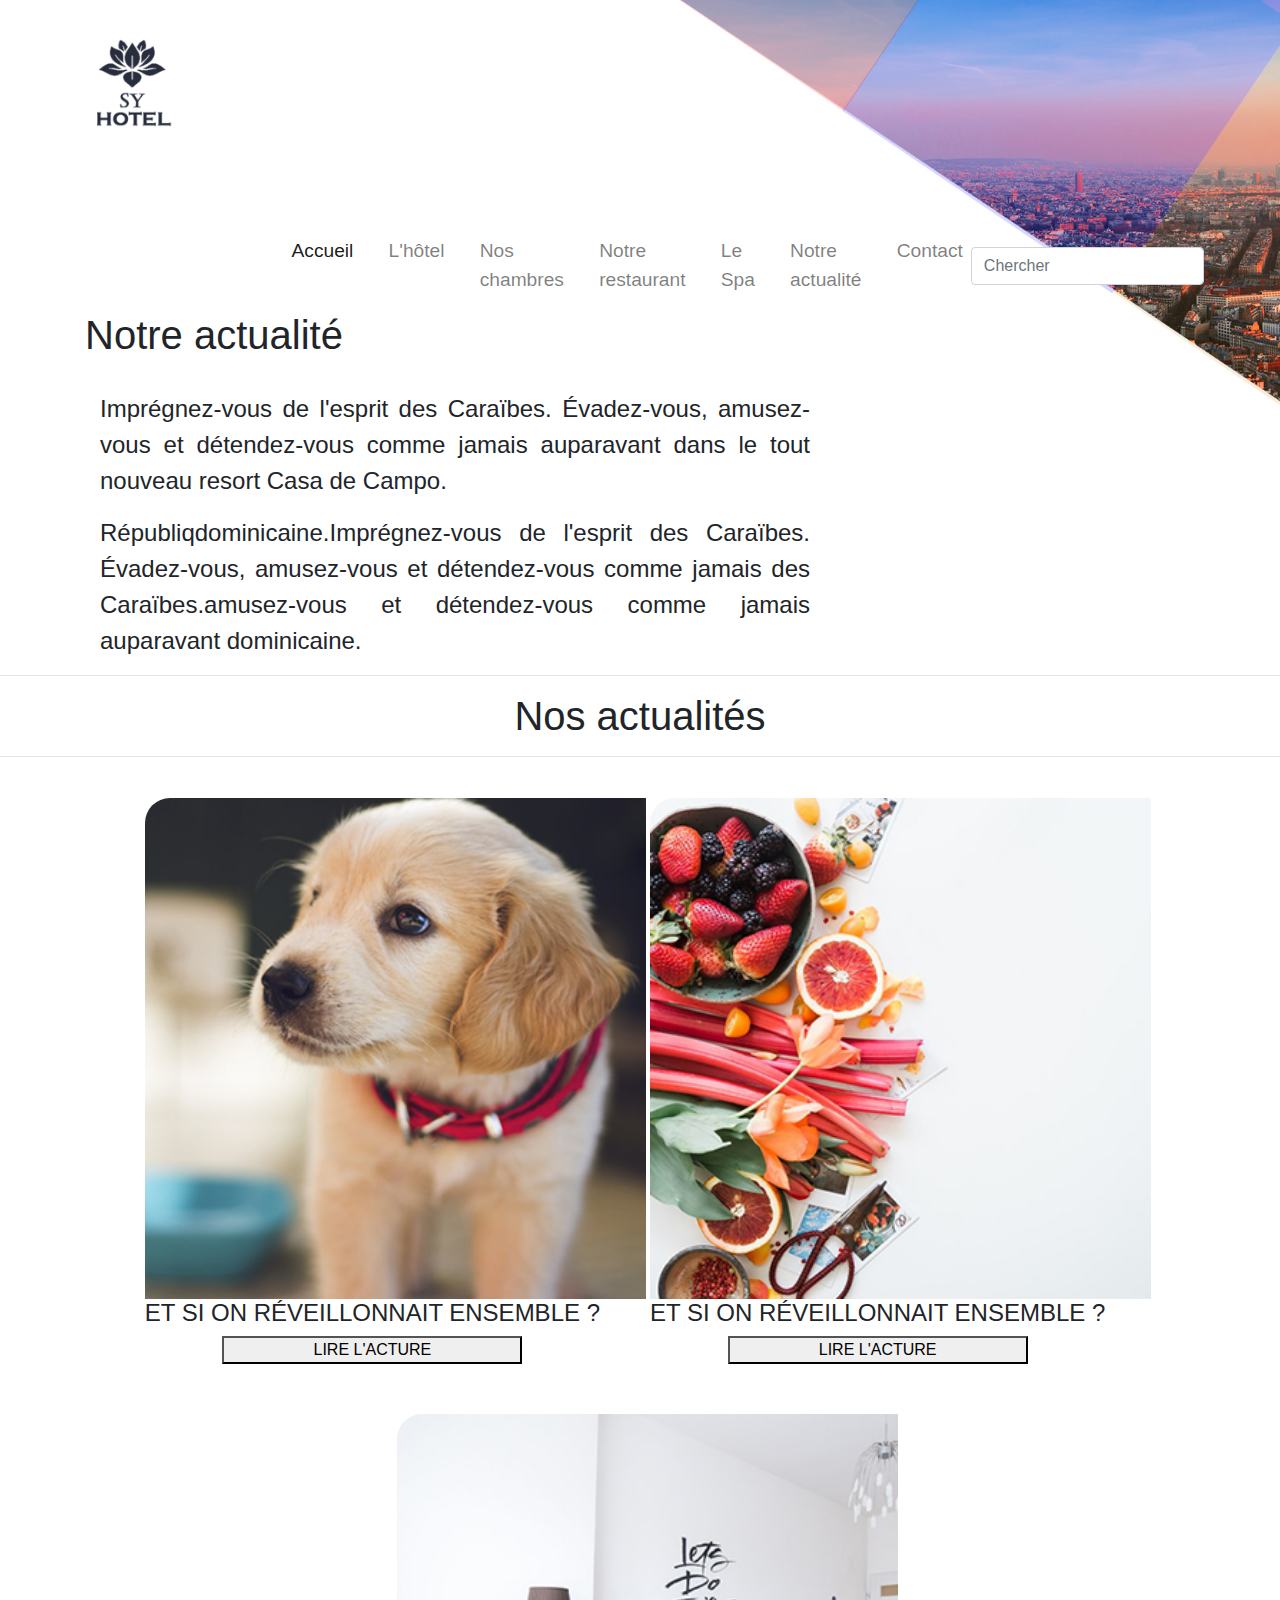
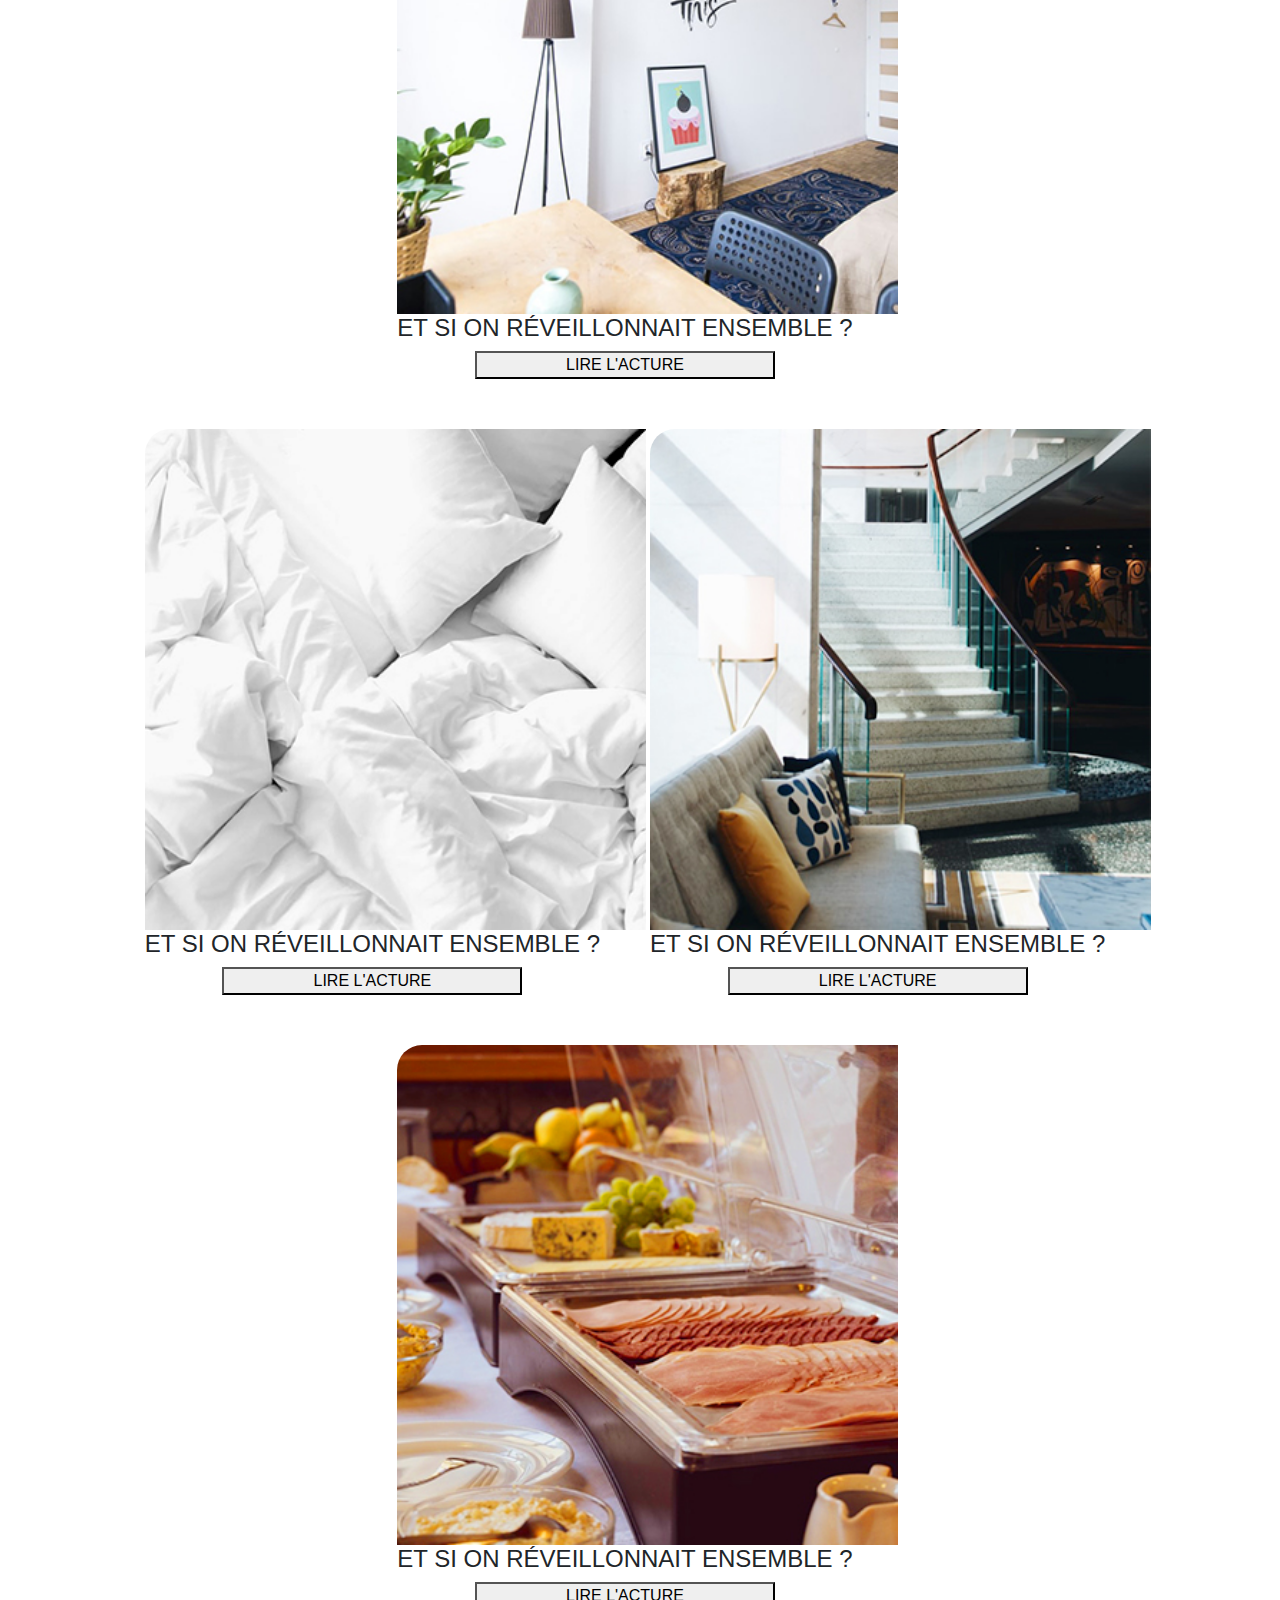
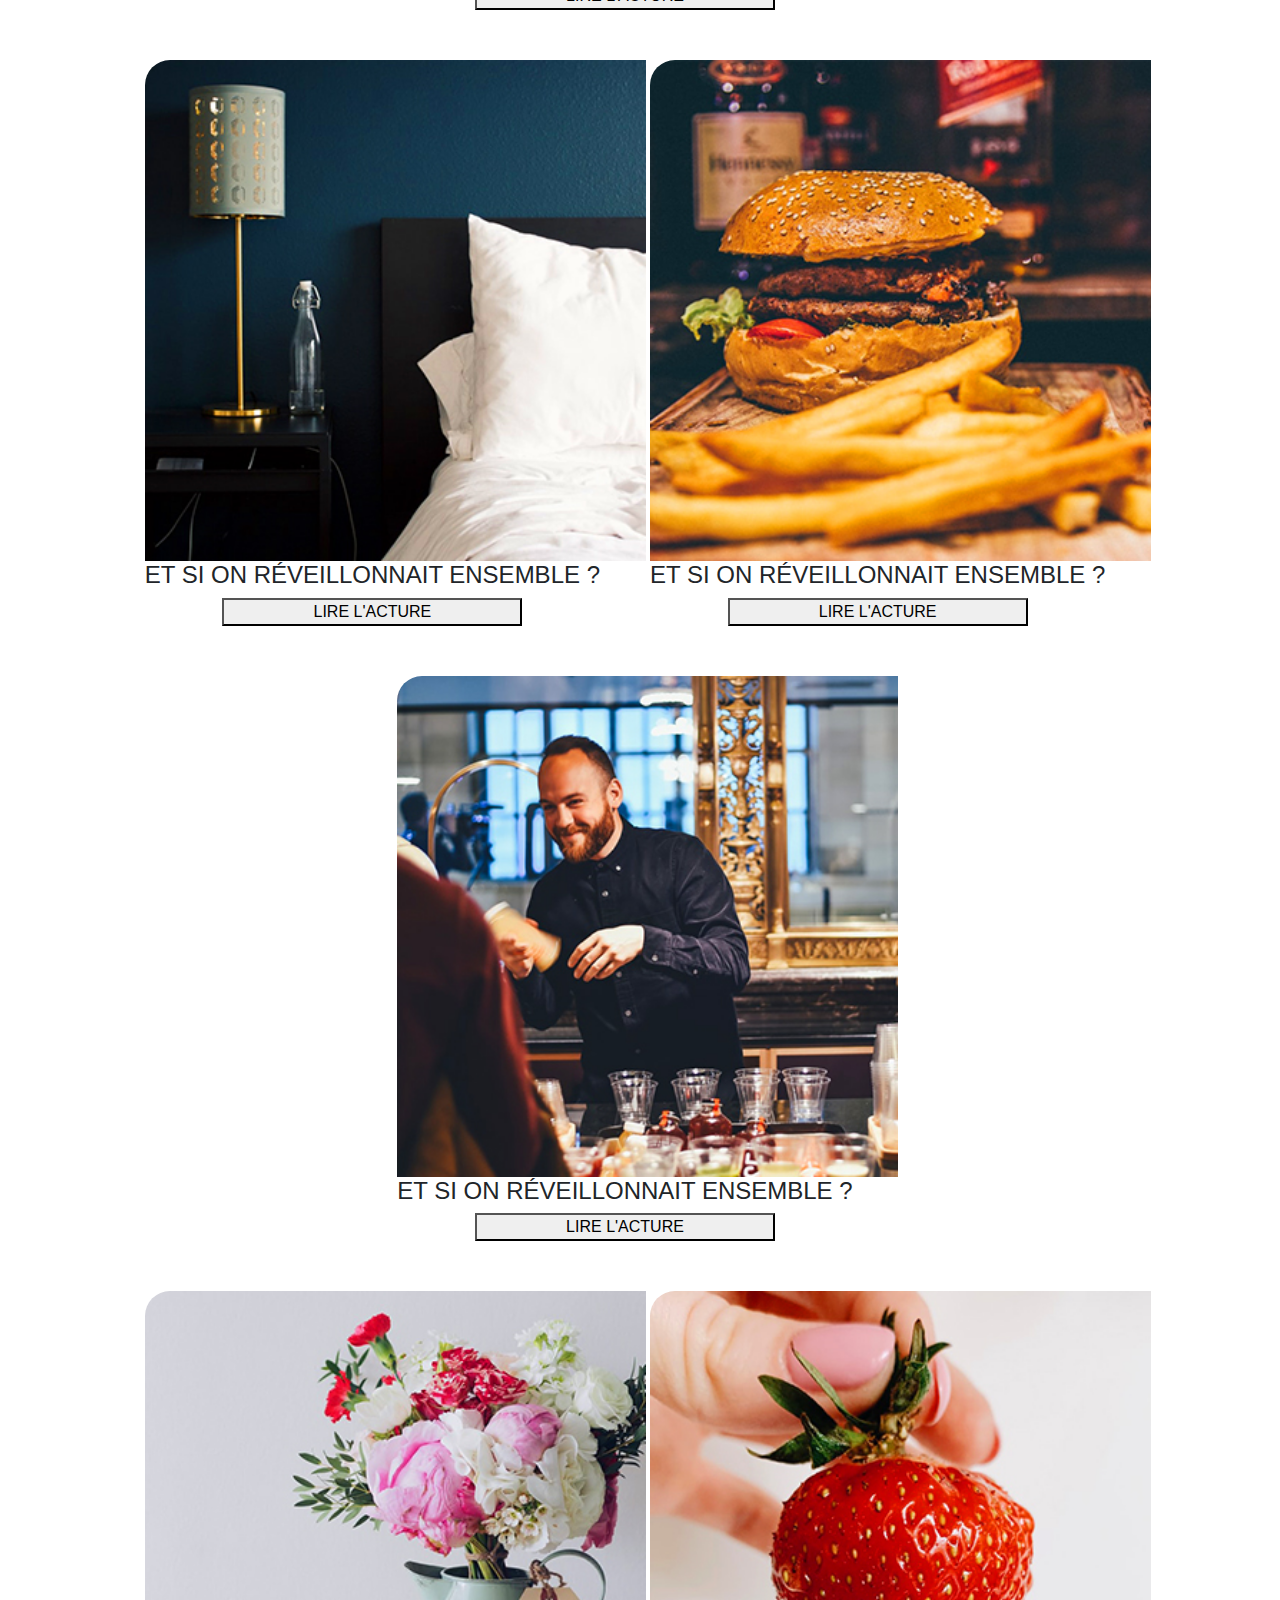
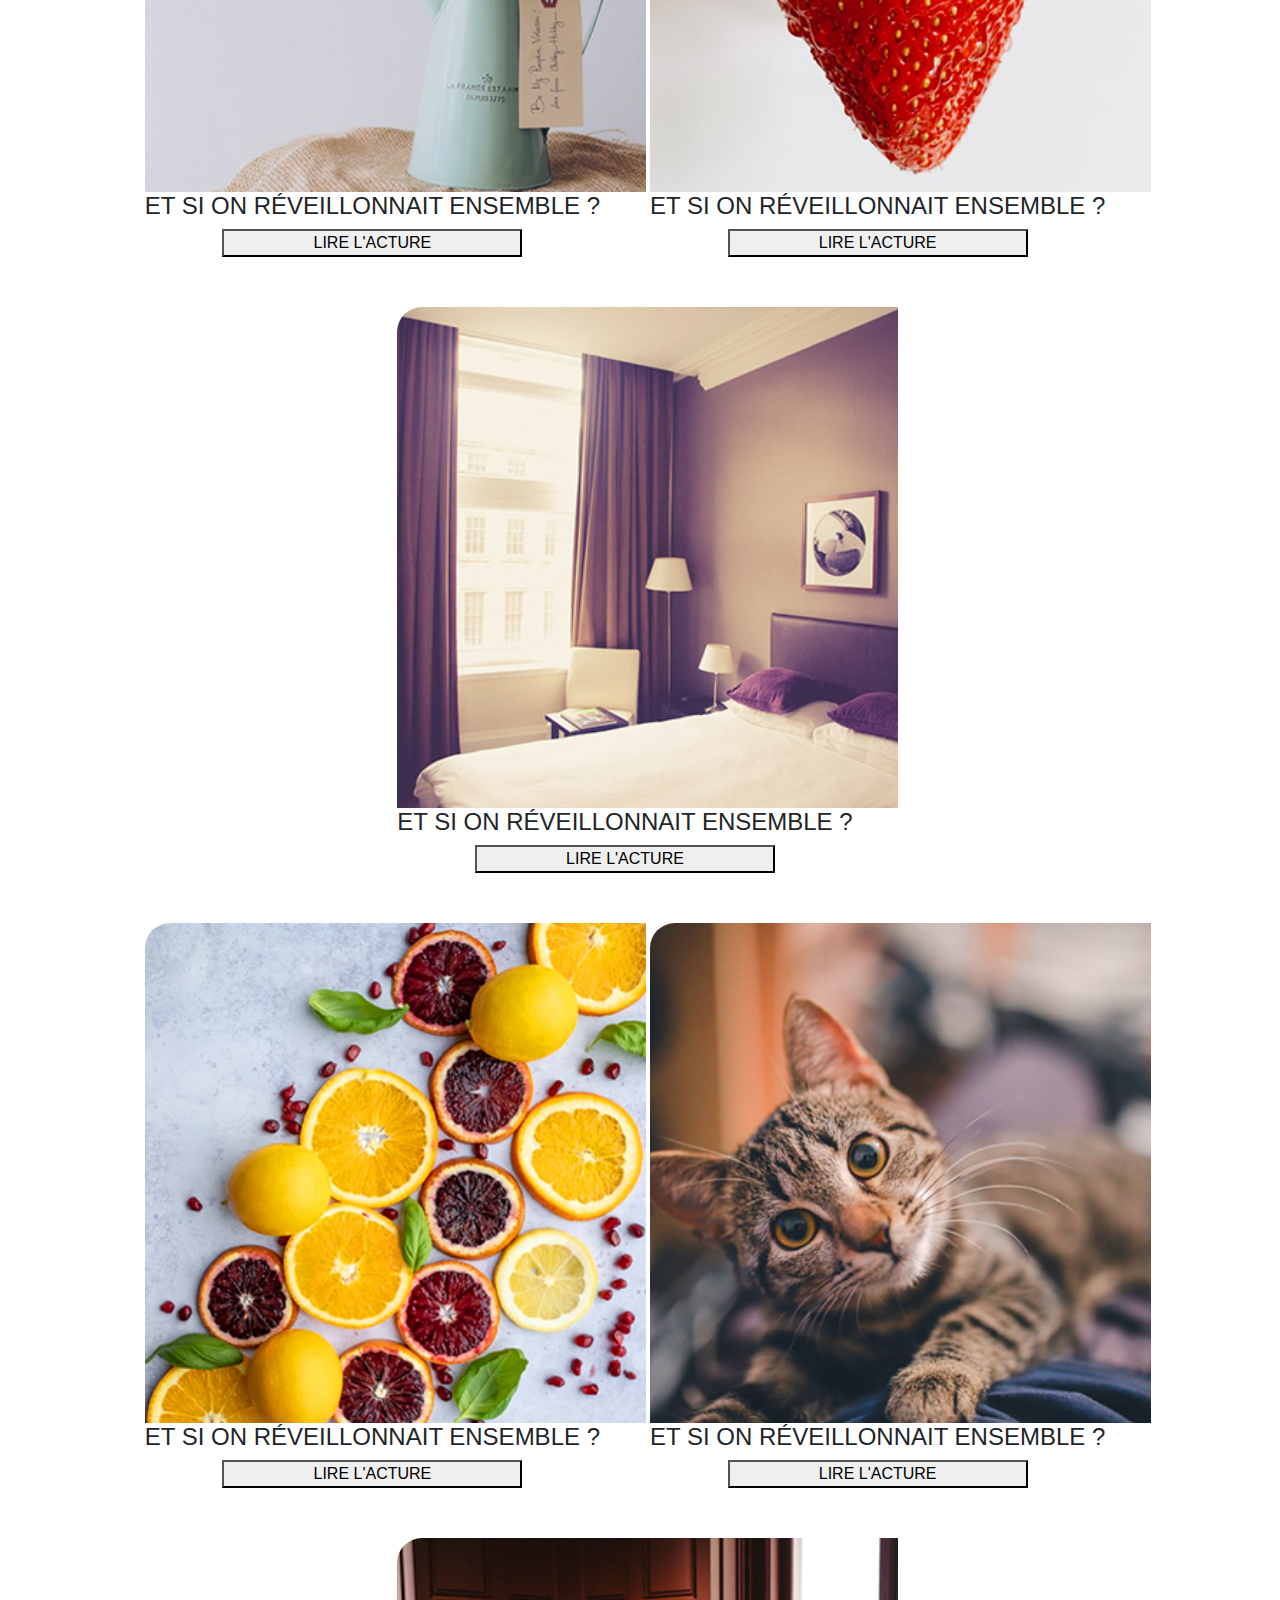
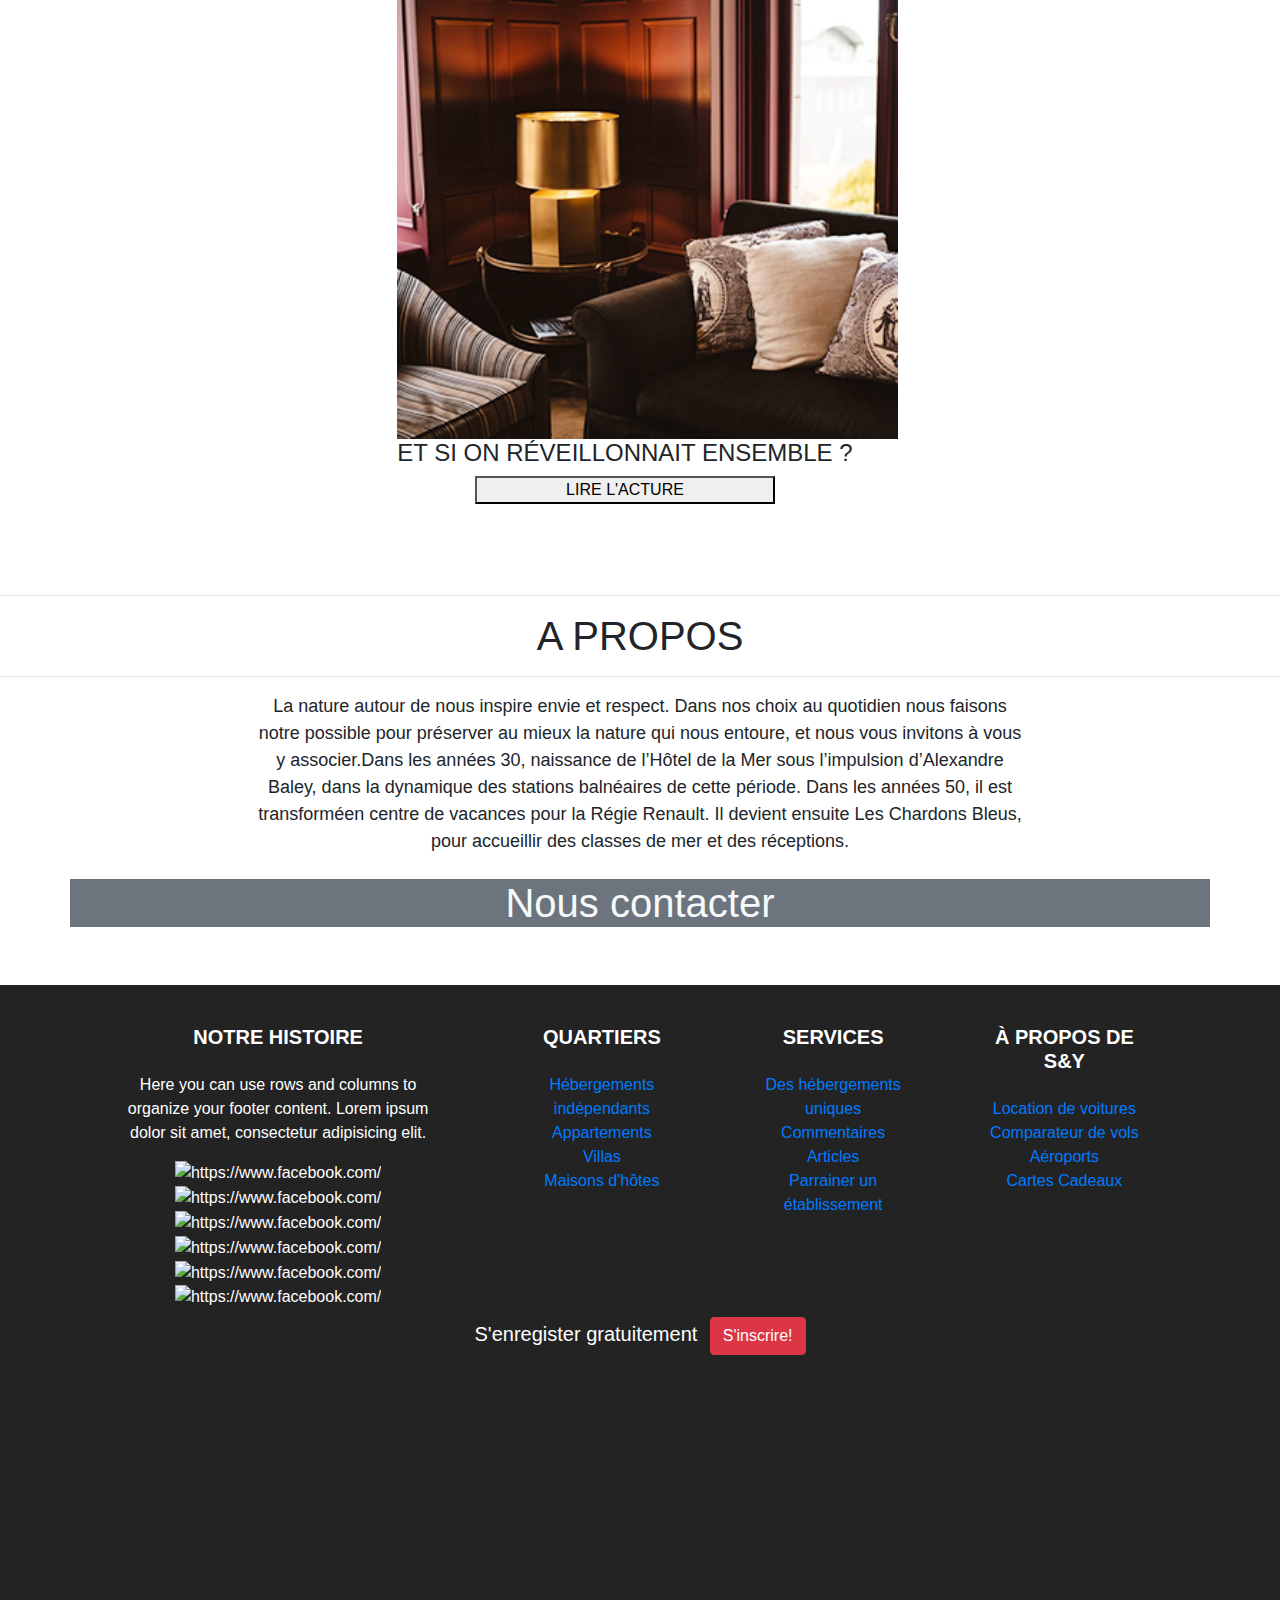
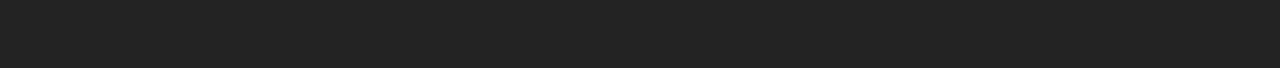
==== HTML/actus.html @ fcda16a1 ":memo: push final project" ====
<!DOCTYPE html>
<html lang="en">
<head>
    <meta charset="UTF-8">
    <meta name="viewport" content="width=device-width, initial-scale=1.0">
    <meta http-equiv="X-UA-Compatible" content="ie=edge">
    <title>Evaluation | Stéphanie & Yujie</title>

    <!------------ LINKS html ------------>

        <link rel="stylesheet" href="/index.html">
        <link rel="stylesheet" href="/HTML/hotel.html">
        <link rel="stylesheet" href="/HTML/chambre.html">
        <link rel="stylesheet" href="/HTML/resto.html">
        <link rel="stylesheet" href="/HTML/spa.html">
        <link rel="stylesheet" href="/HTML/actus.html">
        <link rel="stylesheet" href="/HTML/contact.html">

    <!------------ LINKS CSS ------------>

    <link rel="stylesheet" href="/CSS/actus.css">

    <!------------ LINKS BOOTSTRAP ------------>

    <link rel="stylesheet" href="https://stackpath.bootstrapcdn.com/bootstrap/4.4.1/css/bootstrap.min.css"
    integrity="sha384-Vkoo8x4CGsO3+Hhxv8T/Q5PaXtkKtu6ug5TOeNV6gBiFeWPGFN9MuhOf23Q9Ifjh" 
    crossorigin="anonymous">
    <link rel="stylesheet" href="http://netdna.bootstrapcdn.com/font-awesome/4.7.0/css/font-awesome.min.css">
    <link rel="stylesheet" href="//cdn.staticfile.org/twitter-bootstrap/3.3.7/css/bootstrap.min.css">

    <script src="https://code.jquery.com/jquery-3.4.1.slim.min.js"
        integrity="sha384-J6qa4849blE2+poT4WnyKhv5vZF5SrPo0iEjwBvKU7imGFAV0wwj1yYfoRSJoZ+n"
        crossorigin="anonymous"></script>
    <script src="https://cdn.jsdelivr.net/npm/popper.js@1.16.0/dist/umd/popper.min.js"
        integrity="sha384-Q6E9RHvbIyZFJoft+2mJbHaEWldlvI9IOYy5n3zV9zzTtmI3UksdQRVvoxMfooAo"
        crossorigin="anonymous"></script>
    <script src="https://stackpath.bootstrapcdn.com/bootstrap/4.4.1/js/bootstrap.min.js"
        integrity="sha384-wfSDF2E50Y2D1uUdj0O3uMBJnjuUD4Ih7YwaYd1iqfktj0Uod8GCExl3Og8ifwB6"
        crossorigin="anonymous"></script>

    <!------------ LINKS JQUERY ------------>
    <script src="https://ajax.googleapis.com/ajax/libs/jquery/3.4.1/jquery.min.js"></script>
    <script src="https://ajax.aspnetcdn.com/ajax/jQuery/jquery-3.4.1.min.js"></script>

    <script src="path/to/jquery.min.js"></script>
    <script src="public/theme/js/t-datepicker.min.js"></script>


</head>
<body>

<!------------ HEADER ------------>
<header>
  <!-- <audio src="/ACCEUILLE/mp3/music-of-the-sea.mp3" preload="meta" loop autoplay id="bgmusic"></audio> -->
    <!-- LOGO -->
    <div class="container-fluid background-accueil">
      <div class = "col-lg-12">
        <figure class="logo col-lg-2 col-md-12 col-xs-12">
            <a href="/index.html">
              <img src="/image/logo-hotel.png" alt="S&Y HOTEL" title="page home" class="img-fluid w-70">
            </a>
          </figure>
          <div class="container-fluid menu col-lg-8 col-md-12 col-xs-12 mt-5">
            <nav class="navbar navbar-expand-lg navbar-light black ">
              <button class="navbar-toggler" type="button" data-toggle="collapse" data-target="#navbarNav"
                  aria-controls="navbarNav" aria-expanded="false" aria-label="Toggle navigation">
                  <span class="navbar-toggler-icon">
                  </span>
              </button>
              <div class="collapse navbar-collapse" id="navbarNav">
                  <ul class="navbar-nav">
                  <li class="nav-item active">
                      <a class="nav-link" href="/index.html">Accueil<span class="sr-only">(current)</span></a>
                  </li>
                  <li class="nav-item">
                      <a class="nav-link " href="/HTML/hotel.html">L'hôtel</a>
                  </li>
                  <li class="nav-item">
                      <a class="nav-link " href="/HTML/chambre.html">Nos chambres</a>
                  </li>
                  <li class="nav-item">
                      <a class="nav-link " href="/HTML/resto.html">Notre restaurant</a>
                  </li>
                  <li class="nav-item">
                      <a class="nav-link  " href="/HTML/spa.html">Le Spa</a>
                  </li>
                  <li class="nav-item">
                      <a class="nav-link " href="/HTML/">Notre actualité</a>
                  </li>
                  <li class="nav-item">
                      <a class="nav-link " href="/HTML/">Contact</a>
                  </li>
                  </ul>
                  <form class="form-inline my-2 my-lg-0">
                    <input class="form-control mr-sm-2" type="chercher" placeholder="Chercher" aria-label="Chercher">
                  </form>
                </div>
              </div>
          </nav>
        </div>
        <div class="container">
          <div class = "col-sm-12 col-lg- col-xs-12"></div>
            <h1 id="title">Notre actualité</h1>
            <br>
            <p class="presentation col-lg-8 text-justify">Imprégnez-vous de l'esprit des Caraïbes. Évadez-vous, amusez-vous et détendez-vous comme jamais auparavant dans le tout nouveau resort Casa de Campo.</p>
            <p class="presentation col-lg-8 text-justify"> Républiqdominicaine.Imprégnez-vous de l'esprit des Caraïbes. Évadez-vous, amusez-vous et détendez-vous comme jamais des Caraïbes.amusez-vous et détendez-vous comme jamais auparavant dominicaine.</p>
        </div>
    </div>
  </div>
</header>


<section>
<hr>
    <h1 id ="aboutUs">Nos actualités</h1>
<hr>
 <div class = "row">
     <div class = "tous-les-actus">
        <img src="/image/actus-350-01.jpg" alt="#">
        <h4 class = "actus-h4">ET SI ON RÉVEILLONNAIT ENSEMBLE ?</h4>
        <button class = "actus-button">LIRE L'ACTURE</button>
    </div>
     <div class = "tous-les-actus">
        <img src="/image/actus-350-02.jpg" alt="#">
        <h4 class = "actus-h4">ET SI ON RÉVEILLONNAIT ENSEMBLE ?</h4>
        <button class = "actus-button">LIRE L'ACTURE</button>
    </div>
     <div class = "tous-les-actus">
        <img src="/image/actus-350-03.jpg" alt="#">
        <h4 class = "actus-h2">ET SI ON RÉVEILLONNAIT ENSEMBLE ?</h4>
        <button class = "actus-button">LIRE L'ACTURE</button>
    </div>
 </div>
 <div class = "row">
     <div class = "tous-les-actus">
        <img src="/image/actus-350-04.jpg" alt="#">
        <h4 class = "actus-h4">ET SI ON RÉVEILLONNAIT ENSEMBLE ?</h4>
        <button class = "actus-button">LIRE L'ACTURE</button>
    </div>
     <div class = "tous-les-actus">
        <img src="/image/actus-350-05.jpg" alt="#">
        <h4 class = "actus-h4">ET SI ON RÉVEILLONNAIT ENSEMBLE ?</h4>
        <button class = "actus-button">LIRE L'ACTURE</button>
    </div>
     <div class = "tous-les-actus">
        <img src="/image/actus-350-06.jpg" alt="#">
        <h4 class = "actus-h2">ET SI ON RÉVEILLONNAIT ENSEMBLE ?</h4>
        <button class = "actus-button">LIRE L'ACTURE</button>
    </div>
 </div>
 <div class = "row">
     <div class = "tous-les-actus">
        <img src="/image/actus-350-07.jpg" alt="#">
        <h4 class = "actus-h4">ET SI ON RÉVEILLONNAIT ENSEMBLE ?</h4>
        <button class = "actus-button">LIRE L'ACTURE</button>
    </div>
     <div class = "tous-les-actus">
        <img src="/image/actus-350-08.jpg" alt="#">
        <h4 class = "actus-h4">ET SI ON RÉVEILLONNAIT ENSEMBLE ?</h4>
        <button class = "actus-button">LIRE L'ACTURE</button>
    </div>
     <div class = "tous-les-actus">
        <img src="/image/actus-350-09.jpg" alt="#">
        <h4 class = "actus-h2">ET SI ON RÉVEILLONNAIT ENSEMBLE ?</h4>
        <button class = "actus-button">LIRE L'ACTURE</button>
    </div>
 </div>
 <div class = "row">
     <div class = "tous-les-actus">
        <img src="/image/actus-350-010.jpg" alt="#">
        <h4 class = "actus-h4">ET SI ON RÉVEILLONNAIT ENSEMBLE ?</h4>
        <button class = "actus-button">LIRE L'ACTURE</button>
    </div>
     <div class = "tous-les-actus">
        <img src="/image/actus-350-011.jpg" alt="#">
        <h4 class = "actus-h4">ET SI ON RÉVEILLONNAIT ENSEMBLE ?</h4>
        <button class = "actus-button">LIRE L'ACTURE</button>
    </div>
     <div class = "tous-les-actus">
        <img src="/image/actus-350-012.jpg" alt="#">
        <h4 class = "actus-h2">ET SI ON RÉVEILLONNAIT ENSEMBLE ?</h4>
        <button class = "actus-button">LIRE L'ACTURE</button>
    </div>
 </div>
 <div class = "row">
     <div class = "tous-les-actus">
        <img src="/image/actus-350-013.jpg" alt="#">
        <h4 class = "actus-h4">ET SI ON RÉVEILLONNAIT ENSEMBLE ?</h4>
        <button class = "actus-button">LIRE L'ACTURE</button>
    </div>
     <div class = "tous-les-actus">
        <img src="/image/actus-350-014.jpg" alt="#">
        <h4 class = "actus-h4">ET SI ON RÉVEILLONNAIT ENSEMBLE ?</h4>
        <button class = "actus-button">LIRE L'ACTURE</button>
    </div>
     <div class = "tous-les-actus">
        <img src="/image/actus-350-15.jpg" alt="#">
        <h4 class = "actus-h2">ET SI ON RÉVEILLONNAIT ENSEMBLE ?</h4>
        <button class = "actus-button">LIRE L'ACTURE</button>
    </div>
 </div>

</section>

<!------------ MAIN ------------>
<div style="width: auto; height: 50px; background-color: white;"></div>
<hr>
    <h1 id ="boutUs">A PROPOS</h1>
<hr>
<p id ="aboutUs-p">La nature autour de nous inspire envie et respect. Dans nos choix au quotidien nous faisons notre possible pour préserver au mieux la nature qui nous entoure, et nous vous invitons à vous y associer.Dans les années 30, naissance de l’Hôtel de la Mer sous l’impulsion d’Alexandre Baley, dans
la dynamique des stations balnéaires de cette période. Dans les années 50, il est transforméen centre de vacances pour la Régie Renault. Il devient ensuite Les Chardons Bleus, pour accueillir des classes de mer et des réceptions.</p>
<br>
  <main>
      <div class="container bg-secondary">
        <h1 class="text-center"><a class="text-light text-decoration-none" href="/HTML/contact.html">Nous contacter</a></h1>
      </div>
  </main>
    <div style="width: auto; height: 50px; background-color: white;"></div>

<!-- Footer -->
<footer class="page-footer font-small stylish-color-dark pt-4" id = "footer">
    <!-- Footer Links -->
    <div class="container text-center text-md-left">
      <!-- Grid row -->
      <div class="row">
        <!-- Grid column -->
        <div class="col-md-4 mx-auto">
          <!-- Content -->
          <h5 class="font-weight-bold text-uppercase mt-3 mb-4">NOTRE HISTOIRE</h5>
          <p>Here you can use rows and columns to organize your footer content. Lorem ipsum dolor sit amet,
            consectetur
            adipisicing elit.</p>
            <div>
              <img src="/ACCEUILLE/image/facebook.png" alt="https://www.facebook.com/" class = "logoresou">
              <img src="/ACCEUILLE/image/ins.png" alt="https://www.facebook.com/" class = "logoresou">
              <img src="/ACCEUILLE/image/linkedin.png" alt="https://www.facebook.com/" class = "logoresou">
              <img src="/ACCEUILLE/image/pinterest.png" alt="https://www.facebook.com/" class = "logoresou">
              <img src="/ACCEUILLE/image/twiter.png" alt="https://www.facebook.com/" class = "logoresou">
              <img src="/ACCEUILLE/image/youtube.png" alt="https://www.facebook.com/" class = "logoresou">
            </div>
        </div>
        
        <!-- Grid column -->
        <hr class="clearfix w-100 d-md-none">
        <!-- Grid column -->
        <div class="col-md-2 mx-auto">
          <!-- Links -->
          <h5 class="font-weight-bold text-uppercase mt-3 mb-4">Quartiers</h5>
          <ul class="list-unstyled">
            <li>
              <a href="#!">Hébergements indépendants</a>
            </li>
            <li>
              <a href="#!">Appartements</a>
            </li>
            <li>
              <a href="#!">Villas</a>
            </li>
            <li>
              <a href="#!">Maisons d'hôtes</a>
            </li>
          </ul>
        </div>
        <!-- Grid column -->
        <hr class="clearfix w-100 d-md-none">
        <!-- Grid column -->
        <div class="col-md-2 mx-auto">
          <!-- Links -->
          <h5 class="font-weight-bold text-uppercase mt-3 mb-4">SERVICES</h5>
          <ul class="list-unstyled">
            <li>
              <a href="#!">Des hébergements uniques</a>
            </li>
            <li>
              <a href="#!">Commentaires</a>
            </li>
            <li>
              <a href="#!">Articles</a>
            </li>
            <li>
              <a href="#!">Parrainer un établissement</a>
            </li>
          </ul>
  
        </div>
        <!-- Grid column -->
        <hr class="clearfix w-100 d-md-none">
        <!-- Grid column -->
        <div class="col-md-2 mx-auto">
          <!-- Links -->
          <h5 class="font-weight-bold text-uppercase mt-3 mb-4">À propos de S&Y</h5>
          <ul class="list-unstyled">
            <li>
              <a href="#!">Location de voitures</a>
            </li>
            <li>
              <a href="#!">Comparateur de vols</a>
            </li>
            <li>
              <a href="#!">Aéroports</a>
            </li>
            <li>
              <a href="#!">Cartes Cadeaux</a>
            </li>
          </ul>
        </div>
          <!-- Grid column -->
      </div>
      <!-- Grid row -->
    </div>
    <!-- Footer Links -->
    <!-- Call to action -->
    <ul class="list-unstyled list-inline text-center py-2">
      <li class="list-inline-item">
        <h5 class="mb-1">S'enregister gratuitement</h5>
      </li>
      <li class="list-inline-item">
        <a href="/CONTACT/contact.html" class="btn btn-danger btn-rounded">S'inscrire!</a>
      </li>
    </ul>
    <!-- Call to action -->
    <!-- maps -->
    <iframe src="https://www.google.com/maps/embed?pb=!1m18!1m12!1m3!1d2624.6401922469654!2d2.299889716052988!3d48.86507117928824!2m3!1f0!2f0!3f0!3m2!1i1024!2i768!4f13.1!3m3!1m2!1s0x47e66fdd0dd39a4d%3A0x508194b82b12f012!2s1%20Avenue%20Montaigne%2C%2075008%20Paris!5e0!3m2!1sfr!2sfr!4v1579776228875!5m2!1sfr!2sfr" width="600" height="450" frameborder="0" style="border:0;" allowfullscreen=""></iframe>
  </footer>
  <!-- Footer -->

<!------------ SCRIPT JS ------------>
<script src="/app.js"></script>
<script src="https://ajax.googleapis.com/ajax/libs/jquery/3.4.1/jquery.min.js"></script>
<script src="https://maxcdn.bootstrapcdn.com/bootstrap/3.4.1/js/bootstrap.min.js"></script>

</body>
</html>
---- CSS/actus.css ----
/* BODY  */
* {
  margin: 0;
  padding: 0;
  box-sizing: border-box;
}
body {
  background-color: #f2f2f2;
}
header.img-fluid w-70 {
  width: 100%;
  position: fixed;
}
/* -----------------HEADER --------------- */
.background-accueil {
  background-image: url(/image/frond-site-hotel.jpg);
  height: auto;
  background-repeat: no-repeat;
  background-size: cover;
  max-width: 100%;
  background-position: center center;
  background-attachment: fixed;
}
.container .presentation {
  width: 100%;
  font-size: 1.5em;
}
/* ------------ MENU ------------ */
#navbarNav {
  font-size: 1.2em;
}
#navbarNav li {
  padding-left: 1em;
}
/* section */
.row {
  display: flex;
  justify-content: center;
  width: 100%;
  text-align: center;
}
.tous-les-actus {
  text-align: center;
  margin: 25px;
}
.actus-button {
  width: 300px;
}
.tous-les-actus img {
  border-radius: 25px 0 0 0;
  width: 110%;
}
.tous-les-actus img:hover {
  border: 5px solid#296fff;
}
/* section */
/* ----------- MENU FOOTER ----- */
footer {
  width: 100%;
  height: auto;
  padding: 1.6em 0 1.6em 0;
}
#footer {
  display: inline-block;
  background-color: #232323;
  color: #fff;
}
footer .footer-ul {
  cursor: pointer;
  padding: 12px;
  font-size: 20px;
  color: #f29727;
  font-family: "Maven Pro";
  width: 15em;
  list-style-type: none;
}
.list-unstyled li a:hover {
  color: white;
}
footer div img.logoresou {
  width: 10%;
  cursor: pointer;
}
#frondBlanche {
  width: 100%;
  height: 34em;
  background-color: #fff;
}
iframe {
  width: 100%;
  height: 16em;
}
/* main */
#boutUs,
#aboutUs,
.text-light {
  text-align: center;
}
#aboutUs-p {
  font-size: 18px;
  margin: auto;
  width: 60%;
  text-align: center;
}
/* main */
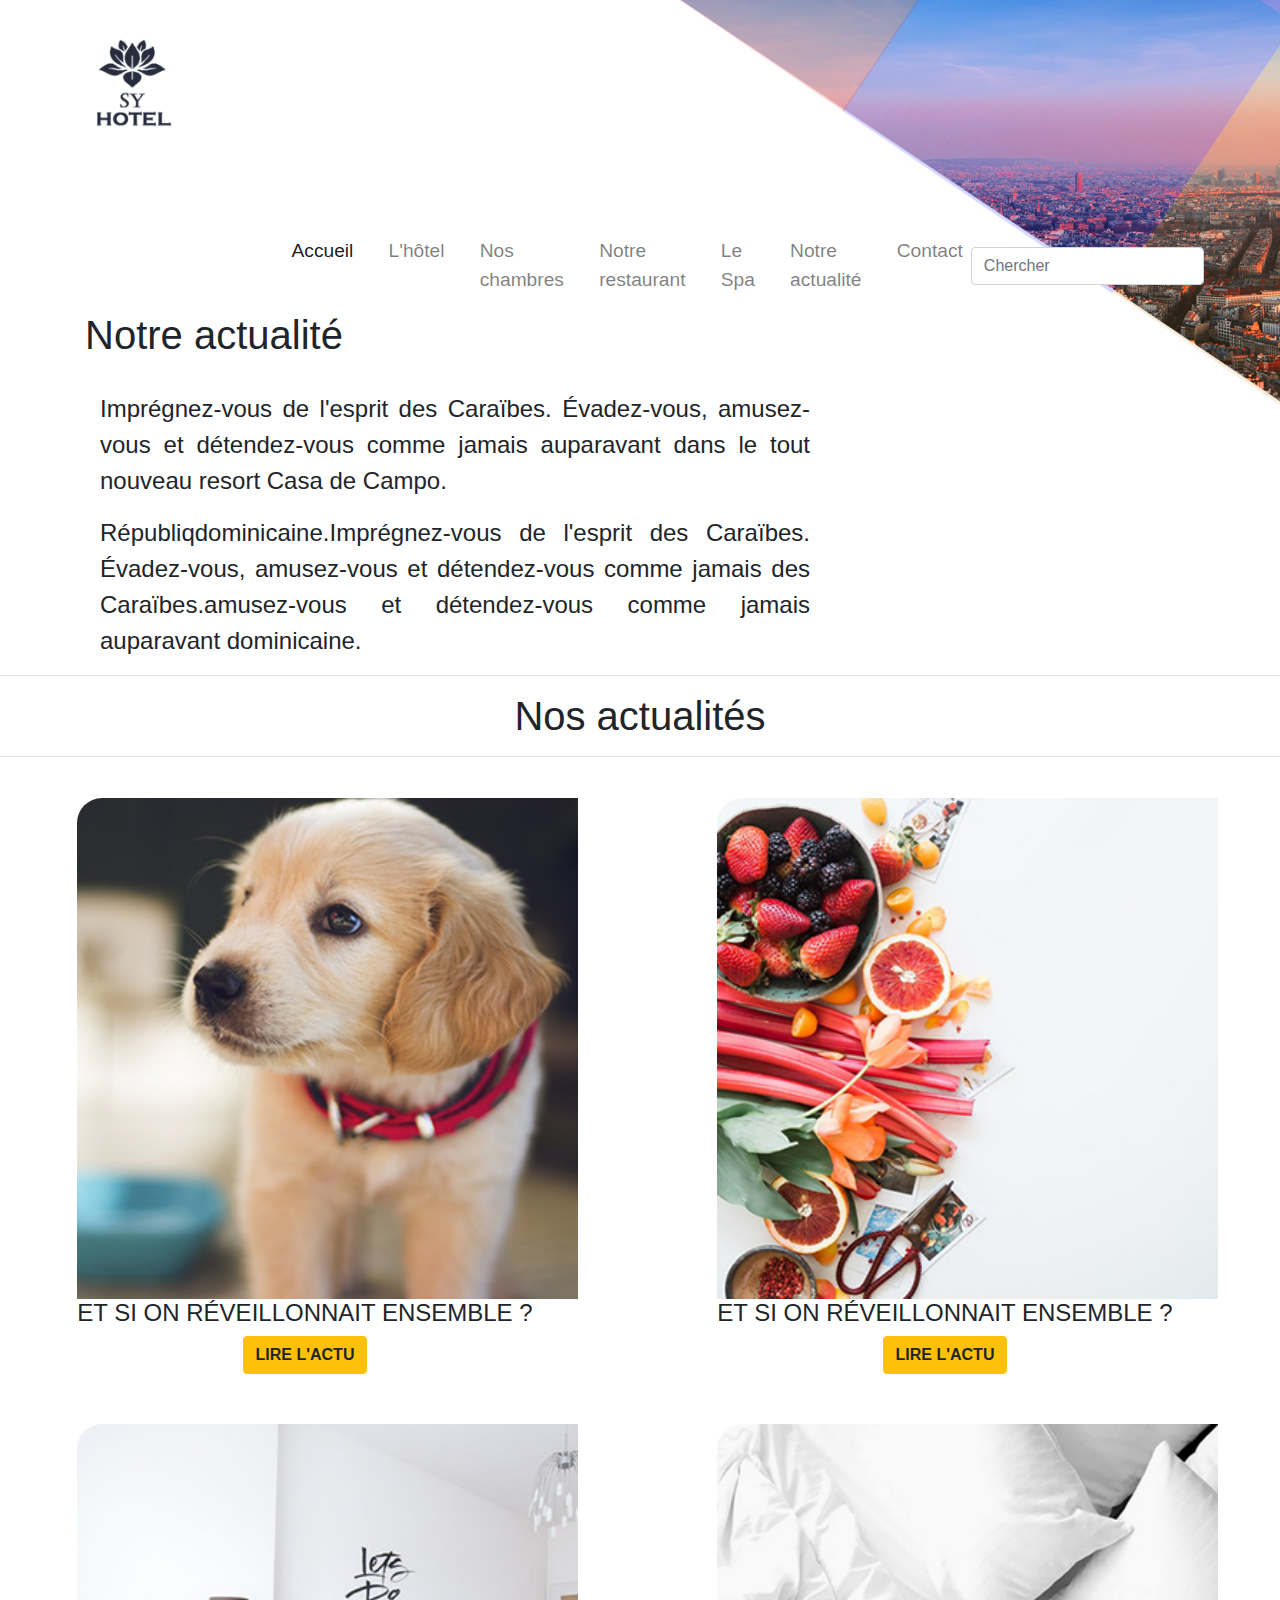
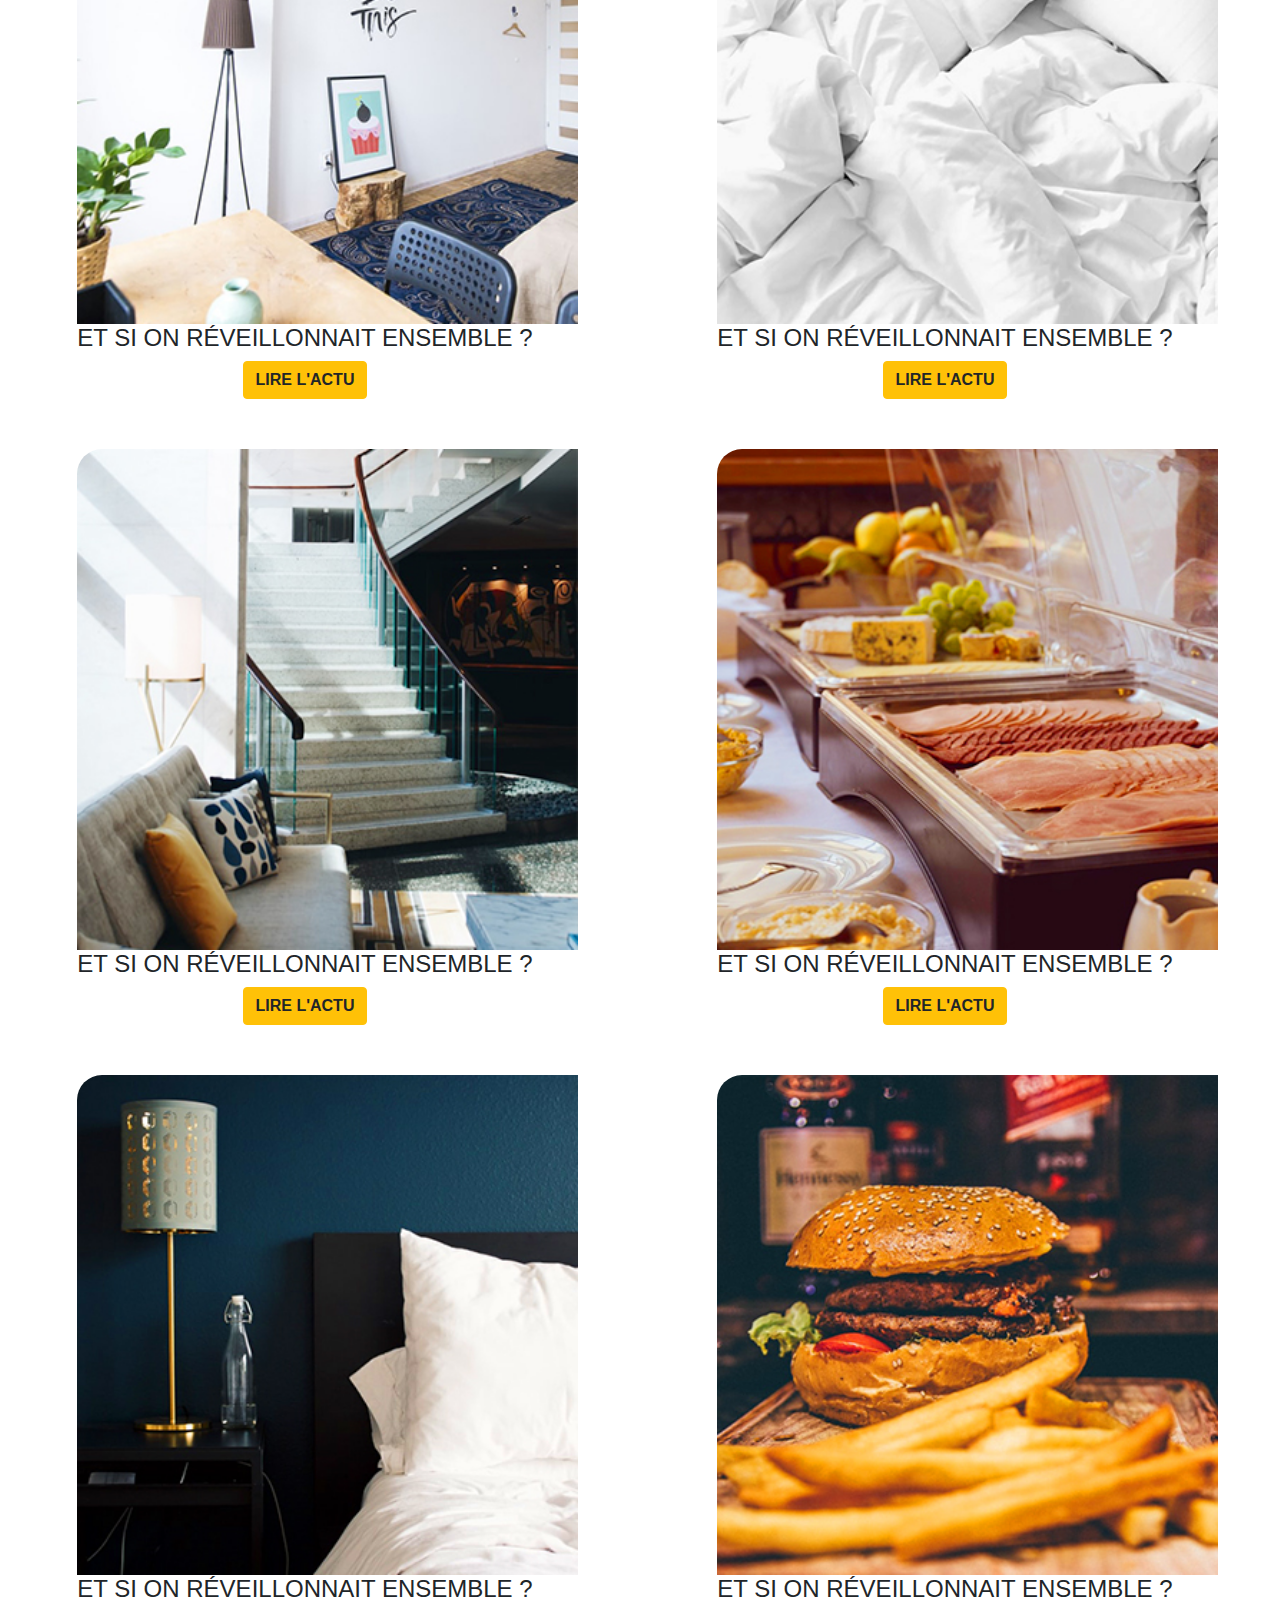
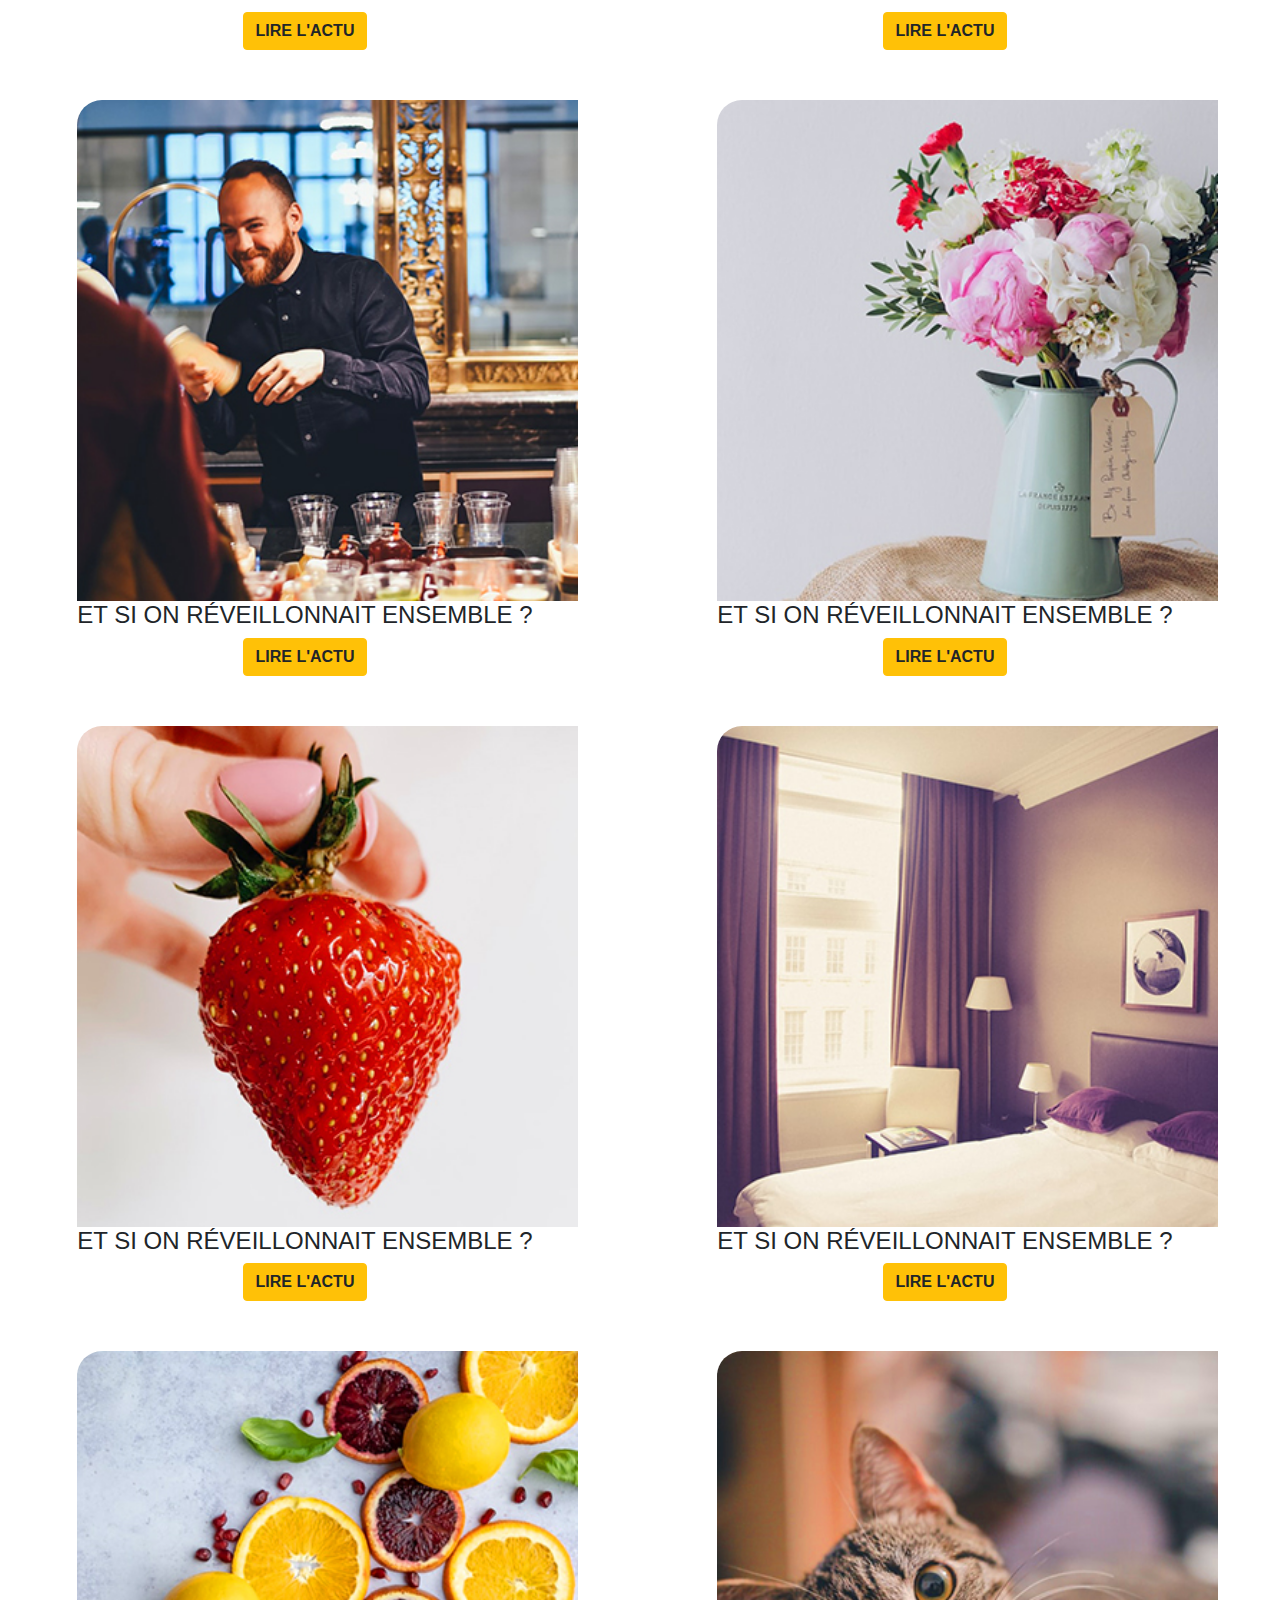
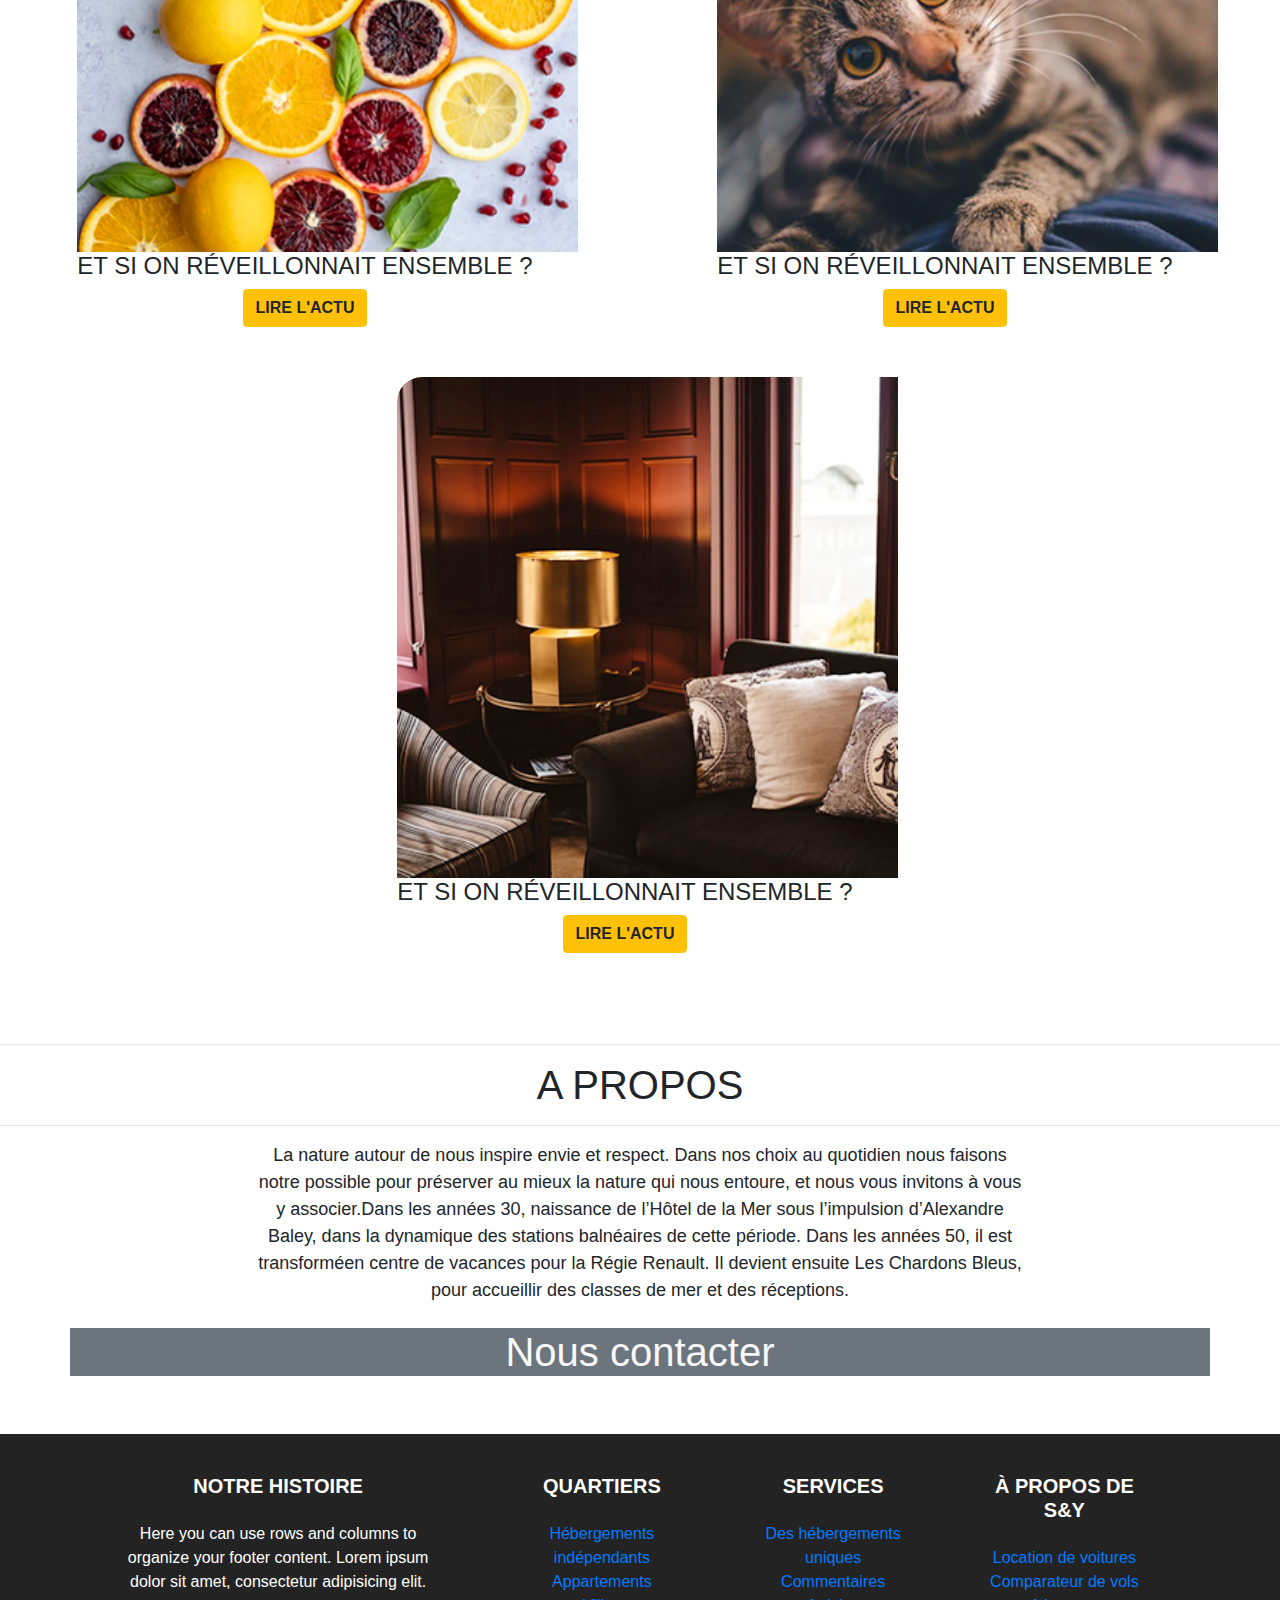
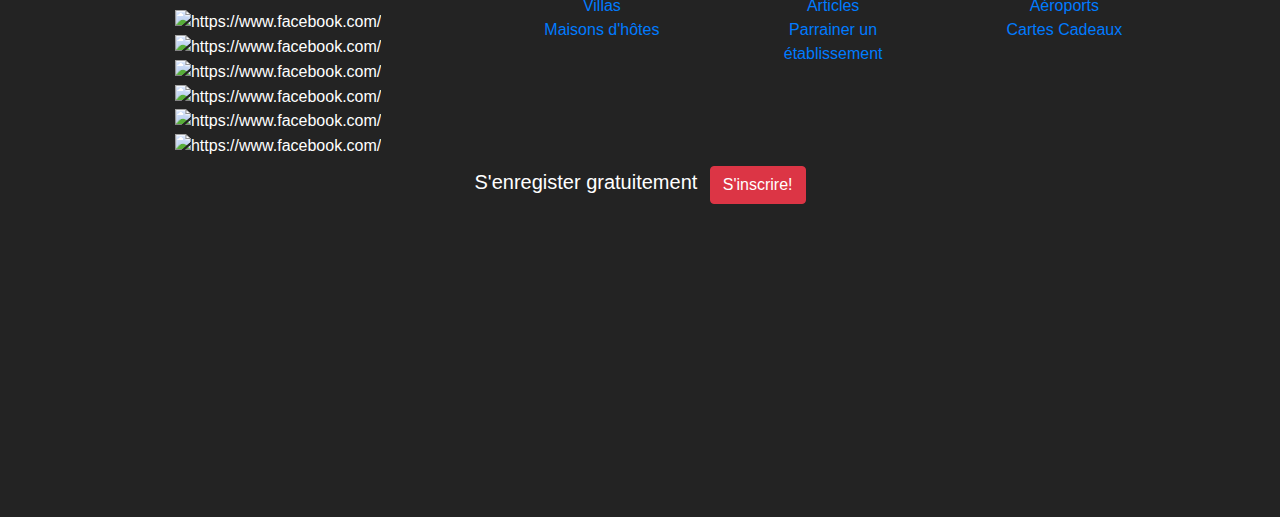
==== commit ab109d0f: "add somes change on css" ====
--- a/HTML/actus.html
+++ b/HTML/actus.html
@@ -6,19 +6,9 @@
     <meta http-equiv="X-UA-Compatible" content="ie=edge">
     <title>Evaluation | Stéphanie & Yujie</title>
 
-    <!------------ LINKS html ------------>
-
-        <link rel="stylesheet" href="/index.html">
-        <link rel="stylesheet" href="/HTML/hotel.html">
-        <link rel="stylesheet" href="/HTML/chambre.html">
-        <link rel="stylesheet" href="/HTML/resto.html">
-        <link rel="stylesheet" href="/HTML/spa.html">
-        <link rel="stylesheet" href="/HTML/actus.html">
-        <link rel="stylesheet" href="/HTML/contact.html">
-
     <!------------ LINKS CSS ------------>
 
-    <link rel="stylesheet" href="/CSS/actus.css">
+    <link rel="stylesheet" href="../CSS/actus.css">
 
     <!------------ LINKS BOOTSTRAP ------------>
 
@@ -51,13 +41,12 @@
 
 <!------------ HEADER ------------>
 <header>
-  <!-- <audio src="/ACCEUILLE/mp3/music-of-the-sea.mp3" preload="meta" loop autoplay id="bgmusic"></audio> -->
     <!-- LOGO -->
     <div class="container-fluid background-accueil">
       <div class = "col-lg-12">
         <figure class="logo col-lg-2 col-md-12 col-xs-12">
-            <a href="/index.html">
-              <img src="/image/logo-hotel.png" alt="S&Y HOTEL" title="page home" class="img-fluid w-70">
+            <a href="../index.html">
+              <img src="../image/logo-hotel.png" alt="S&Y HOTEL" title="page home" class="img-fluid w-70">
             </a>
           </figure>
           <div class="container-fluid menu col-lg-8 col-md-12 col-xs-12 mt-5">
@@ -70,25 +59,25 @@
               <div class="collapse navbar-collapse" id="navbarNav">
                   <ul class="navbar-nav">
                   <li class="nav-item active">
-                      <a class="nav-link" href="/index.html">Accueil<span class="sr-only">(current)</span></a>
-                  </li>
-                  <li class="nav-item">
-                      <a class="nav-link " href="/HTML/hotel.html">L'hôtel</a>
-                  </li>
-                  <li class="nav-item">
-                      <a class="nav-link " href="/HTML/chambre.html">Nos chambres</a>
-                  </li>
-                  <li class="nav-item">
-                      <a class="nav-link " href="/HTML/resto.html">Notre restaurant</a>
-                  </li>
-                  <li class="nav-item">
-                      <a class="nav-link  " href="/HTML/spa.html">Le Spa</a>
-                  </li>
-                  <li class="nav-item">
-                      <a class="nav-link " href="/HTML/">Notre actualité</a>
-                  </li>
-                  <li class="nav-item">
-                      <a class="nav-link " href="/HTML/">Contact</a>
+                      <a class="nav-link" href="../index.html">Accueil<span class="sr-only">(current)</span></a>
+                  </li>
+                  <li class="nav-item">
+                      <a class="nav-link " href=../HTML/hotel.html">L'hôtel</a>
+                  </li>
+                  <li class="nav-item">
+                      <a class="nav-link " href="../HTML/chambre.html">Nos chambres</a>
+                  </li>
+                  <li class="nav-item">
+                      <a class="nav-link " href="../HTML/resto.html">Notre restaurant</a>
+                  </li>
+                  <li class="nav-item">
+                      <a class="nav-link  " href="../HTML/spa.html">Le Spa</a>
+                  </li>
+                  <li class="nav-item">
+                      <a class="nav-link " href="../HTML/actus.html">Notre actualité</a>
+                  </li>
+                  <li class="nav-item">
+                      <a class="nav-link " href="../HTML/contact.html">Contact</a>
                   </li>
                   </ul>
                   <form class="form-inline my-2 my-lg-0">
@@ -114,90 +103,107 @@
 <hr>
     <h1 id ="aboutUs">Nos actualités</h1>
 <hr>
- <div class = "row">
-     <div class = "tous-les-actus">
-        <img src="/image/actus-350-01.jpg" alt="#">
-        <h4 class = "actus-h4">ET SI ON RÉVEILLONNAIT ENSEMBLE ?</h4>
-        <button class = "actus-button">LIRE L'ACTURE</button>
-    </div>
-     <div class = "tous-les-actus">
-        <img src="/image/actus-350-02.jpg" alt="#">
-        <h4 class = "actus-h4">ET SI ON RÉVEILLONNAIT ENSEMBLE ?</h4>
-        <button class = "actus-button">LIRE L'ACTURE</button>
-    </div>
-     <div class = "tous-les-actus">
-        <img src="/image/actus-350-03.jpg" alt="#">
-        <h4 class = "actus-h2">ET SI ON RÉVEILLONNAIT ENSEMBLE ?</h4>
-        <button class = "actus-button">LIRE L'ACTURE</button>
-    </div>
- </div>
- <div class = "row">
-     <div class = "tous-les-actus">
-        <img src="/image/actus-350-04.jpg" alt="#">
-        <h4 class = "actus-h4">ET SI ON RÉVEILLONNAIT ENSEMBLE ?</h4>
-        <button class = "actus-button">LIRE L'ACTURE</button>
-    </div>
-     <div class = "tous-les-actus">
-        <img src="/image/actus-350-05.jpg" alt="#">
-        <h4 class = "actus-h4">ET SI ON RÉVEILLONNAIT ENSEMBLE ?</h4>
-        <button class = "actus-button">LIRE L'ACTURE</button>
-    </div>
-     <div class = "tous-les-actus">
-        <img src="/image/actus-350-06.jpg" alt="#">
-        <h4 class = "actus-h2">ET SI ON RÉVEILLONNAIT ENSEMBLE ?</h4>
-        <button class = "actus-button">LIRE L'ACTURE</button>
-    </div>
- </div>
- <div class = "row">
-     <div class = "tous-les-actus">
-        <img src="/image/actus-350-07.jpg" alt="#">
-        <h4 class = "actus-h4">ET SI ON RÉVEILLONNAIT ENSEMBLE ?</h4>
-        <button class = "actus-button">LIRE L'ACTURE</button>
-    </div>
-     <div class = "tous-les-actus">
-        <img src="/image/actus-350-08.jpg" alt="#">
-        <h4 class = "actus-h4">ET SI ON RÉVEILLONNAIT ENSEMBLE ?</h4>
-        <button class = "actus-button">LIRE L'ACTURE</button>
-    </div>
-     <div class = "tous-les-actus">
-        <img src="/image/actus-350-09.jpg" alt="#">
-        <h4 class = "actus-h2">ET SI ON RÉVEILLONNAIT ENSEMBLE ?</h4>
-        <button class = "actus-button">LIRE L'ACTURE</button>
-    </div>
- </div>
- <div class = "row">
-     <div class = "tous-les-actus">
-        <img src="/image/actus-350-010.jpg" alt="#">
-        <h4 class = "actus-h4">ET SI ON RÉVEILLONNAIT ENSEMBLE ?</h4>
-        <button class = "actus-button">LIRE L'ACTURE</button>
-    </div>
-     <div class = "tous-les-actus">
-        <img src="/image/actus-350-011.jpg" alt="#">
-        <h4 class = "actus-h4">ET SI ON RÉVEILLONNAIT ENSEMBLE ?</h4>
-        <button class = "actus-button">LIRE L'ACTURE</button>
-    </div>
-     <div class = "tous-les-actus">
-        <img src="/image/actus-350-012.jpg" alt="#">
-        <h4 class = "actus-h2">ET SI ON RÉVEILLONNAIT ENSEMBLE ?</h4>
-        <button class = "actus-button">LIRE L'ACTURE</button>
-    </div>
- </div>
- <div class = "row">
-     <div class = "tous-les-actus">
-        <img src="/image/actus-350-013.jpg" alt="#">
-        <h4 class = "actus-h4">ET SI ON RÉVEILLONNAIT ENSEMBLE ?</h4>
-        <button class = "actus-button">LIRE L'ACTURE</button>
-    </div>
-     <div class = "tous-les-actus">
-        <img src="/image/actus-350-014.jpg" alt="#">
-        <h4 class = "actus-h4">ET SI ON RÉVEILLONNAIT ENSEMBLE ?</h4>
-        <button class = "actus-button">LIRE L'ACTURE</button>
-    </div>
-     <div class = "tous-les-actus">
-        <img src="/image/actus-350-15.jpg" alt="#">
-        <h4 class = "actus-h2">ET SI ON RÉVEILLONNAIT ENSEMBLE ?</h4>
-        <button class = "actus-button">LIRE L'ACTURE</button>
-    </div>
+ <div class = "row d-flex justify-content-around">
+
+     <div class = "tous-les-actus">
+        <img src="../image/actus-350-01.jpg" alt="#">
+        <h4 class = "actus-h4">ET SI ON RÉVEILLONNAIT ENSEMBLE ?</h4>
+        <a href="#" class=" btn btn-warning font-weight-bold">LIRE L'ACTU</a>
+    </div>
+
+     <div class = "tous-les-actus">
+        <img src="../image/actus-350-02.jpg" alt="#">
+        <h4 class = "actus-h4">ET SI ON RÉVEILLONNAIT ENSEMBLE ?</h4>
+      <a href="#" class=" btn btn-warning font-weight-bold">LIRE L'ACTU</a>
+    </div>
+
+     <div class = "tous-les-actus">
+        <img src="../image/actus-350-03.jpg" alt="#">
+        <h4 class = "actus-h2">ET SI ON RÉVEILLONNAIT ENSEMBLE ?</h4>
+        <a href="#" class=" btn btn-warning font-weight-bold">LIRE L'ACTU</a>
+    </div>
+
+ <!-- </div> -->
+ <!-- <div class = "row"> -->
+     <div class = "tous-les-actus">
+        <img src="../image/actus-350-04.jpg" alt="#">
+        <h4 class = "actus-h4">ET SI ON RÉVEILLONNAIT ENSEMBLE ?</h4>
+        <a href="#" class=" btn btn-warning font-weight-bold">LIRE L'ACTU</a>
+    </div>
+
+     <div class = "tous-les-actus">
+        <img src="../image/actus-350-05.jpg" alt="#">
+        <h4 class = "actus-h4">ET SI ON RÉVEILLONNAIT ENSEMBLE ?</h4>
+      <a href="#" class=" btn btn-warning font-weight-bold">LIRE L'ACTU</a>
+    </div>
+
+     <div class = "tous-les-actus">
+        <img src="../image/actus-350-06.jpg" alt="#">
+        <h4 class = "actus-h2">ET SI ON RÉVEILLONNAIT ENSEMBLE ?</h4>
+        <a href="#" class=" btn btn-warning font-weight-bold">LIRE L'ACTU</a>
+    </div>
+ <!-- </div> -->
+
+
+ <!-- <div class = "row"> -->
+     <div class = "tous-les-actus">
+        <img src="../image/actus-350-07.jpg" alt="#">
+        <h4 class = "actus-h4">ET SI ON RÉVEILLONNAIT ENSEMBLE ?</h4>
+        <a href="#" class=" btn btn-warning font-weight-bold">LIRE L'ACTU</a>
+    </div>
+
+     <div class = "tous-les-actus">
+        <img src="../image/actus-350-08.jpg" alt="#">
+        <h4 class = "actus-h4">ET SI ON RÉVEILLONNAIT ENSEMBLE ?</h4>
+        <a href="#" class=" btn btn-warning font-weight-bold">LIRE L'ACTU</a>
+    </div>
+
+     <div class = "tous-les-actus">
+        <img src="../image/actus-350-09.jpg" alt="#">
+        <h4 class = "actus-h2">ET SI ON RÉVEILLONNAIT ENSEMBLE ?</h4>
+        <a href="#" class=" btn btn-warning font-weight-bold">LIRE L'ACTU</a>
+    </div>
+
+ <!-- </div> -->
+ <!-- <div class = "row"> -->
+     <div class = "tous-les-actus">
+        <img src="../image/actus-350-010.jpg" alt="#">
+        <h4 class = "actus-h4">ET SI ON RÉVEILLONNAIT ENSEMBLE ?</h4>
+        <a href="#" class=" btn btn-warning font-weight-bold">LIRE L'ACTU</a>
+    </div>
+
+     <div class = "tous-les-actus">
+        <img src="../image/actus-350-011.jpg" alt="#">
+        <h4 class = "actus-h4">ET SI ON RÉVEILLONNAIT ENSEMBLE ?</h4>
+        <a href="#" class=" btn btn-warning font-weight-bold">LIRE L'ACTU</a>
+    </div>
+
+     <div class = "tous-les-actus">
+        <img src="../image/actus-350-012.jpg" alt="#">
+        <h4 class = "actus-h2">ET SI ON RÉVEILLONNAIT ENSEMBLE ?</h4>
+        <a href="#" class=" btn btn-warning font-weight-bold">LIRE L'ACTU</a>
+    </div>
+
+ <!-- </div> -->
+ <!-- <div class = "row"> -->
+     <div class = "tous-les-actus">
+        <img src="../image/actus-350-013.jpg" alt="#">
+        <h4 class = "actus-h4">ET SI ON RÉVEILLONNAIT ENSEMBLE ?</h4>
+        <a href="#" class=" btn btn-warning font-weight-bold">LIRE L'ACTU</a>
+    </div>
+
+     <div class = "tous-les-actus">
+        <img src="../image/actus-350-014.jpg" alt="#">
+        <h4 class = "actus-h4">ET SI ON RÉVEILLONNAIT ENSEMBLE ?</h4>
+        <a href="#" class=" btn btn-warning font-weight-bold">LIRE L'ACTU</a>
+    </div>
+
+     <div class = "tous-les-actus">
+        <img src="../image/actus-350-15.jpg" alt="#">
+        <h4 class = "actus-h2">ET SI ON RÉVEILLONNAIT ENSEMBLE ?</h4>
+        <a href="#" class=" btn btn-warning font-weight-bold">LIRE L'ACTU</a>
+    </div>
+
  </div>
 
 </section>
@@ -212,7 +218,7 @@
 <br>
   <main>
       <div class="container bg-secondary">
-        <h1 class="text-center"><a class="text-light text-decoration-none" href="/HTML/contact.html">Nous contacter</a></h1>
+        <h1 class="text-center"><a class="text-light text-decoration-none" href="../HTML/contact.html">Nous contacter</a></h1>
       </div>
   </main>
     <div style="width: auto; height: 50px; background-color: white;"></div>
@@ -231,12 +237,12 @@
             consectetur
             adipisicing elit.</p>
             <div>
-              <img src="/ACCEUILLE/image/facebook.png" alt="https://www.facebook.com/" class = "logoresou">
-              <img src="/ACCEUILLE/image/ins.png" alt="https://www.facebook.com/" class = "logoresou">
-              <img src="/ACCEUILLE/image/linkedin.png" alt="https://www.facebook.com/" class = "logoresou">
-              <img src="/ACCEUILLE/image/pinterest.png" alt="https://www.facebook.com/" class = "logoresou">
-              <img src="/ACCEUILLE/image/twiter.png" alt="https://www.facebook.com/" class = "logoresou">
-              <img src="/ACCEUILLE/image/youtube.png" alt="https://www.facebook.com/" class = "logoresou">
+              <img src="ACCEUILLE/image/facebook.png" alt="https://www.facebook.com/" class = "logoresou">
+              <img src="ACCEUILLE/image/ins.png" alt="https://www.facebook.com/" class = "logoresou">
+              <img src="ACCEUILLE/image/linkedin.png" alt="https://www.facebook.com/" class = "logoresou">
+              <img src="ACCEUILLE/image/pinterest.png" alt="https://www.facebook.com/" class = "logoresou">
+              <img src="ACCEUILLE/image/twiter.png" alt="https://www.facebook.com/" class = "logoresou">
+              <img src="ACCEUILLE/image/youtube.png" alt="https://www.facebook.com/" class = "logoresou">
             </div>
         </div>
         
@@ -315,7 +321,7 @@
         <h5 class="mb-1">S'enregister gratuitement</h5>
       </li>
       <li class="list-inline-item">
-        <a href="/CONTACT/contact.html" class="btn btn-danger btn-rounded">S'inscrire!</a>
+        <a href="../HTML/contact.html" class="btn btn-danger btn-rounded">S'inscrire!</a>
       </li>
     </ul>
     <!-- Call to action -->
@@ -325,7 +331,7 @@
   <!-- Footer -->
 
 <!------------ SCRIPT JS ------------>
-<script src="/app.js"></script>
+<script src="../app.js"></script>
 <script src="https://ajax.googleapis.com/ajax/libs/jquery/3.4.1/jquery.min.js"></script>
 <script src="https://maxcdn.bootstrapcdn.com/bootstrap/3.4.1/js/bootstrap.min.js"></script>
 
--- a/CSS/actus.css
+++ b/CSS/actus.css
@@ -13,7 +13,7 @@
 }
 /* -----------------HEADER --------------- */
 .background-accueil {
-  background-image: url(/image/frond-site-hotel.jpg);
+  background-image: url(../image/frond-site-hotel.jpg);
   height: auto;
   background-repeat: no-repeat;
   background-size: cover;
@@ -25,6 +25,7 @@
   width: 100%;
   font-size: 1.5em;
 }
+
 /* ------------ MENU ------------ */
 #navbarNav {
   font-size: 1.2em;
@@ -34,25 +35,22 @@
 }
 /* section */
 .row {
-  display: flex;
-  justify-content: center;
+  /* display: flex;
+  justify-content: center; */
   width: 100%;
   text-align: center;
 }
+
 .tous-les-actus {
   text-align: center;
   margin: 25px;
 }
-.actus-button {
-  width: 300px;
-}
+
 .tous-les-actus img {
   border-radius: 25px 0 0 0;
   width: 110%;
 }
-.tous-les-actus img:hover {
-  border: 5px solid#296fff;
-}
+
 /* section */
 /* ----------- MENU FOOTER ----- */
 footer {
